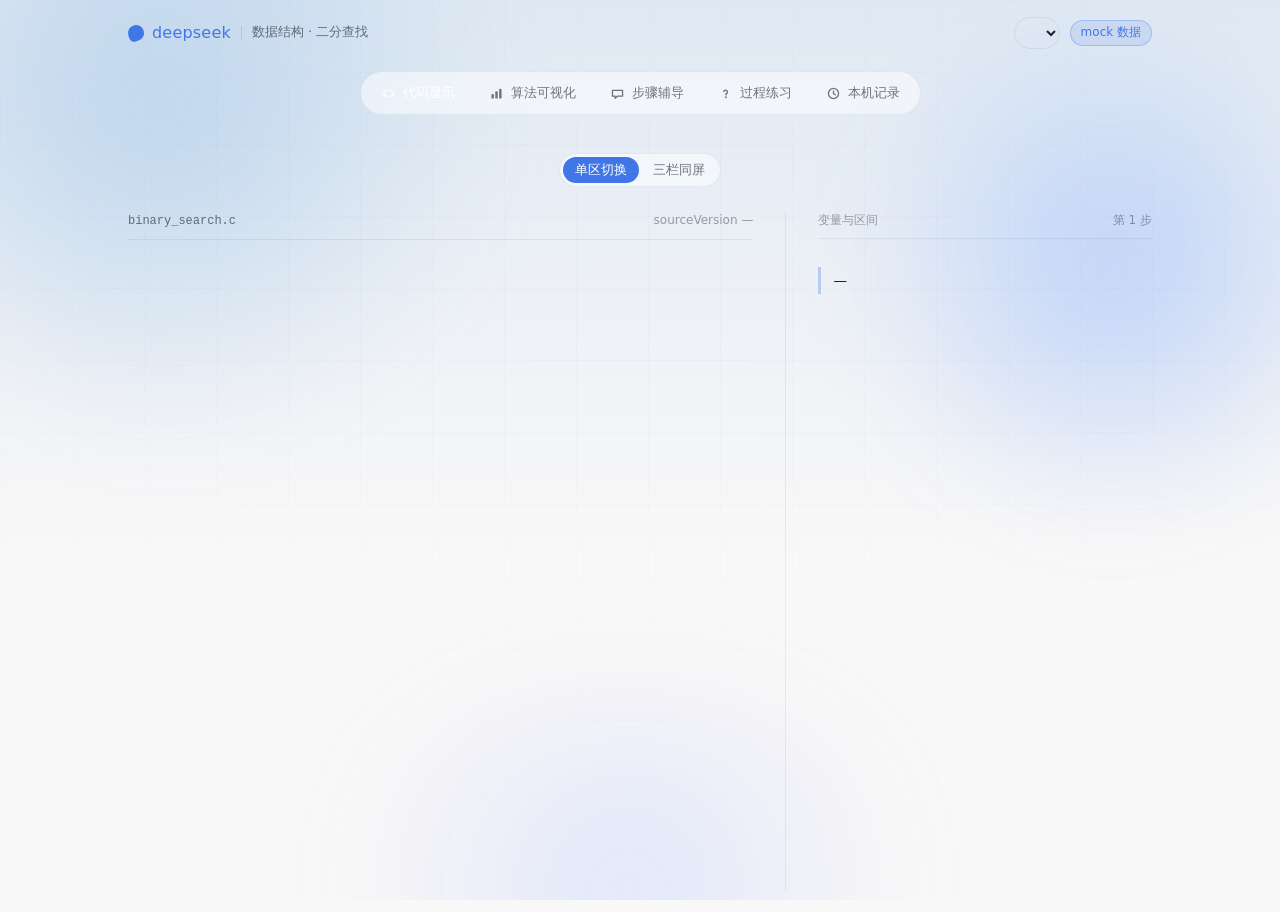
==== frontend/src/features/visualization/dev-morph.html @ cf25f486 "feat(m03): 恢复 03 的 UI 成果（五区工作台 / 可视化窗口），并接上真实辅导接口 PR #22「remove superseded demos」把 03 交付的 15 个 UI 文件" ====
<!doctype html>
<html lang="zh-CN">
<head>
<meta charset="utf-8">
<meta name="viewport" content="width=device-width, initial-scale=1">
<!-- 服务端没发 Cache-Control，浏览器会拿旧副本；这两行 + 带版本号的资源链接是给开发时刷新用的保险 -->
<meta http-equiv="Cache-Control" content="no-store">
<title>看懂每一步 · 五区工作台（03 UI：代码 / 可视化窗口 / 辅导 / 练习 / 记录）</title>

<!--
  五区工作台页面（03 的 UI 交付页）—— 代码显示 / 算法可视化窗口 / 步骤辅导 / 过程练习 / 本机记录。
  03 自己的部分（可视化窗口、时间轴与播放控制、步骤→高亮联动、全屏与窗口拖动）是产品级实现；
  其它成员负责的区在这里用替身顶住，只为让 03 的 UI 有真实数据可联动（见下面清单）。

  ======== [02 unsupports] 本页里凡是"应该 02 做"的部分都只是替身 ========
  · 页面壳（顶栏 / 分区胶囊 / 布局 / 传输条位置）→ 02 的 frontend/index.html + app.js
  · 数组·目标输入框、开始分析、加载/校验/服务失败提示 → 02 的 features/workbench/
  · 调创建运行接口拿 { runId, steps, sourceLines } → 02 的接口调用层
    （本页直接读 fixtures/mock-runs.json + mock-source-lines.json 顶着用）
  · C/C++ 代码面板与 lineId 高亮、left/right/mid 变量面板 → 02 主责
    （本页「代码显示」区是 03 为了让动画有东西可联动写的替身，界面与高亮逻辑都归 02）
  · 把 runId + stepIndex 广播给代码面板 / 05 / 07 → 02 的装配层（C06 待提案）
  · 挂载点与卸载：02 还没有给 03 留 #visualization-panel 之类的正式容器
  —— 其它替身：步骤辅导 = 05 的位置（接口已接，面板外观与状态仍归 05）、过程练习与本机记录 = 07 的位置。
  =====================================================================
-->

<!-- 旧开发页 dev.html（Blender 深色壳）保留不动，这是并列的新页面。 -->
<!-- 可视化内部的 .bsviz* 样式来自产品模块，必须一起引。资源带 ?v=，避免改了文件刷新还是旧的。 -->
<link rel="stylesheet" href="./visualization.css">
<link rel="stylesheet" href="./dev-viz-window.css?v=20261030a">
<link rel="stylesheet" href="./dev-morph.css?v=20261030a">
</head>
<body>

<!-- 背景氛围：纯 CSS 漂移渐变（真实流场画布在参考区 branch02，产品不引用它） -->
<div class="aurora" aria-hidden="true">
  <div class="aurora-blob b1"></div>
  <div class="aurora-blob b2"></div>
  <div class="aurora-blob b3"></div>
  <div class="aurora-grid"></div>
</div>

<div class="app">

  <!-- 顶栏 -->
  <header class="topbar">
    <div class="brand">
      <span class="mark" aria-hidden="true"></span>
      <span class="word">deepseek</span>
      <span class="sep" aria-hidden="true"></span>
      <span class="proj">数据结构 · 二分查找</span>

      <!-- 24 个极径点组成的形变标记：切区时它自己"流"到下一个形状 -->
      <svg class="morph" id="glyph" viewBox="0 0 120 120" aria-hidden="true">
        <defs>
          <radialGradient id="glyphFill" cx="0.36" cy="0.28" r="0.92">
            <stop offset="0%" stop-color="#8fb4ff"></stop>
            <stop offset="46%" stop-color="#4176e6"></stop>
            <stop offset="100%" stop-color="#2d51b8"></stop>
          </radialGradient>
        </defs>
        <path id="glyph-path" d=""></path>
      </svg>
    </div>
    <div class="topbar-right">
      <select class="ghost-select" id="run-select" aria-label="选择演示案例"></select>
      <span class="badge" id="mode-badge">mock 数据</span>
    </div>
  </header>

  <div id="boot-error" role="alert" hidden></div>

  <!-- 功能区切换：滑动高亮胶囊由弹簧驱动 -->
  <nav class="dock" id="dock" role="tablist" aria-label="功能区切换">
    <span class="dock-pill" id="dock-pill" aria-hidden="true"></span>
    <button class="tab is-active" type="button" role="tab" data-view="code" aria-selected="true">
      <svg viewBox="0 0 16 16" aria-hidden="true"><path d="M6 4.5 2.5 8 6 11.5M10 4.5 13.5 8 10 11.5" fill="none" stroke="currentColor" stroke-width="1.5" stroke-linecap="round" stroke-linejoin="round"/></svg>
      <span>代码显示</span>
    </button>
    <button class="tab" type="button" role="tab" data-view="viz" aria-selected="false">
      <svg viewBox="0 0 16 16" aria-hidden="true"><rect x="2.6" y="8.4" width="2.6" height="5" rx="1" fill="currentColor"/><rect x="6.7" y="5.6" width="2.6" height="7.8" rx="1" fill="currentColor"/><rect x="10.8" y="2.9" width="2.6" height="10.5" rx="1" fill="currentColor"/></svg>
      <span>算法可视化</span>
    </button>
    <button class="tab" type="button" role="tab" data-view="guide" aria-selected="false">
      <svg viewBox="0 0 16 16" aria-hidden="true"><path d="M2.6 4.6h10.8v6.2H8l-2.6 2.2v-2.2H2.6z" fill="none" stroke="currentColor" stroke-width="1.4" stroke-linejoin="round"/></svg>
      <span>步骤辅导</span>
    </button>
    <button class="tab" type="button" role="tab" data-view="quiz" aria-selected="false">
      <svg viewBox="0 0 16 16" aria-hidden="true"><path d="M6.2 6a2 2 0 1 1 2.4 2.4v1.1" fill="none" stroke="currentColor" stroke-width="1.5" stroke-linecap="round"/><circle cx="8.4" cy="12" r="1" fill="currentColor"/></svg>
      <span>过程练习</span>
    </button>
    <button class="tab" type="button" role="tab" data-view="log" aria-selected="false">
      <svg viewBox="0 0 16 16" aria-hidden="true"><circle cx="8" cy="8" r="5.4" fill="none" stroke="currentColor" stroke-width="1.4"/><path d="M8 5.2V8l2 1.4" fill="none" stroke="currentColor" stroke-width="1.4" stroke-linecap="round"/></svg>
      <span>本机记录</span>
    </button>
  </nav>

  <p class="view-desc" id="view-desc"></p>

  <!-- 布局控件：单区切换 ↔ 三栏同屏（代码显示 + 算法可视化 + 步骤辅导 摆在同一屏）
       [02 unsupports] 正式页面里"放几个区、怎么摆"由 02 的页面壳决定；这里只是 03 的演示控件。 -->
  <div class="layout-toggle" id="layout-toggle" role="group" aria-label="布局">
    <button type="button" data-layout="split" class="is-on" aria-pressed="true">单区切换</button>
    <button type="button" data-layout="triptych" aria-pressed="false">三栏同屏</button>
  </div>

  <section class="stage" id="stage" aria-live="polite">
    <div class="panels" id="panels">

      <!-- ① 代码显示（[02 unsupports] 正式页面里这一区归 02 的 features/workbench/：输入、代码高亮、变量面板；
           这里只是为了自测动画联动做的替身，03 不代 02 实现） -->
      <div class="panel panel-code is-active" id="panel-code" data-view="code" role="tabpanel" aria-label="代码显示">
        <div class="code-grid">
          <div class="code-col">
            <div class="col-head">
              <code id="code-file">binary_search.c</code>
              <span id="code-version">sourceVersion —</span>
            </div>
            <ol class="code-list" id="code-list"></ol>
          </div>
          <aside class="vars-col">
            <div class="col-head"><span>变量与区间</span><span id="vars-step">第 1 步</span></div>
            <dl class="vars" id="vars"></dl>
            <p class="event-line" id="code-event">—</p>
            <p class="vars-legend"></p>
          </aside>
        </div>
      </div>

      <!-- ② 算法可视化：直接复用旧 dev.html 那个可视化窗口（视口平移缩放 + 时间轴 + 本步解释），由 dev-viz-window.js 装配 -->
      <div class="panel panel-viz" id="panel-viz" data-view="viz" role="tabpanel" aria-label="算法可视化">
        <div id="vizwin-host"></div>
      </div>

      <!-- ③ 步骤辅导（[05 unsupports] 这一区正式归成员 05 的 features/agent/：提问 + 分级提示 + 出处引用；
           本页只能展示"由步骤推导的本地提示"，不伪造模型回答） -->
      <div class="panel panel-guide" id="panel-guide" data-view="guide" role="tabpanel" aria-label="步骤辅导">
        <div class="guide-grid">
          <aside class="guide-side">
            <div class="col-head">
              <span>当前步骤</span>
              <span id="guide-step">第 1 步</span>
            </div>
            <dl class="vars vars-compact" id="guide-context"></dl>
            <div class="guide-hints">
              <div class="col-head col-head-plain"><span>本步规则提示</span><span class="muted">由步骤推导</span></div>
              <ul id="guide-hints"></ul>
            </div>
          </aside>

          <div class="guide-chat">
            <div class="col-head">
              <span>提问</span>
              <span class="badge badge-soft" id="guide-badge">辅导：检测中…</span>
            </div>
            <div class="guide-messages" id="guide-messages" aria-live="polite"></div>
            <div class="guide-suggests" id="guide-suggests"></div>
            <div class="guide-composer">
              <textarea id="guide-input" rows="2" placeholder="就当前这一步问点什么，例如：为什么下一步要更新 left？"></textarea>
              <button class="btn" type="button" id="guide-send">提问</button>
            </div>
            <p class="guide-note">
              [before it happens] 提问直接发 POST /api/agent/explain（05 在 main 上已实现）。
              后端配了 DEEPSEEK_API_KEY 就是真实模型回答（带步骤引用与知识卡出处），
              未配置 / 限流 / 超时会原样显示后端错误码，再补一段按步骤推导的本地提示——不伪造回答。
            </p>
          </div>
        </div>
      </div>

      <!-- ④ 过程练习（[07 unsupports] 正式归成员 07 的 features/exercises/：题库、作答、程序判分、三级提示；
           这里的三道题是按步骤数据现算的替身，判分逻辑不该由 03 承担） -->
      <div class="panel panel-quiz" id="panel-quiz" data-view="quiz" role="tabpanel" aria-label="过程练习">
        <div class="quiz-head">
          <span id="quiz-progress">第 1 / 3 题</span>
          <span id="quiz-score">正确 0 / 已答 0</span>
        </div>
        <h2 class="quiz-q" id="quiz-q">正在生成题目…</h2>
        <div class="quiz-opts" id="quiz-opts"></div>
        <p class="quiz-fb" id="quiz-fb"></p>
        <div class="quiz-actions">
          <button class="btn ghost" type="button" id="quiz-hint">看提示</button>
          <button class="btn" type="button" id="quiz-next">下一题</button>
          <button class="btn ghost" type="button" id="quiz-restart">重做</button>
        </div>
      </div>

      <!-- ⑤ 本机记录（[07 unsupports] 正式归成员 07 的 features/records/：版本化存储键、错题/提示记录、清除；
           这里的 localStorage 只是替身，键名与字段 07 定了要跟着改） -->
      <div class="panel panel-log" id="panel-log" data-view="log" role="tabpanel" aria-label="本机记录">
        <div class="log-head">
          <span>本机记录 · 只存在这台机器的 localStorage 里</span>
          <button class="btn ghost small" type="button" id="log-clear">清空</button>
        </div>
        <div class="log-summary" id="log-summary"></div>
        <div class="log-body" id="log-body"></div>
      </div>

    </div>
  </section>

  <!-- 传输条：只在「代码显示」这一区出现；定宽内容居中，背景整屏铺满并与页面同色
       [02 unsupports] 这条 bar 的**位置与外观**属 02 的页面壳；03 只提供 playback 的方法与状态，
       按钮怎么摆、放哪里由 02 的装配层决定。 -->
  <footer class="transport" id="transport">
    <div class="transport-inner">
      <button class="btn ghost" type="button" id="prev" disabled>上一步</button>
      <button class="btn" type="button" id="play">播放</button>
      <button class="btn ghost" type="button" id="next">下一步</button>
      <button class="btn ghost" type="button" id="reset">重置</button>
      <label class="speed">速度
        <select id="speed">
          <option value="2000">2 秒/步</option>
          <option value="1000" selected>1 秒/步</option>
          <option value="500">0.5 秒/步</option>
        </select>
      </label>
      <span class="step-count" id="step-count">第 1 步 / 共 5 步</span>
      <span class="step-desc" id="step-desc"></span>
    </div>
  </footer>

</div>

<div class="toast" id="toast" role="status" hidden></div>

<script type="module" src="./dev-morph.js?v=20261030a"></script>
</body>
</html>
---- frontend/src/features/visualization/dev-viz-window.css ----
/* ============================================================================
   dev-viz-window.css — 可视化窗口（从旧 dev.html 的 Blender 深色窗口复刻）
   全部规则都锁在 .vizwin 下面：页面别的部分是浅色 DeepSeek 风，互不干扰。
   对应旧文件 dev-theme.css 里的 .theme-blender 变量 + .win/.viewport/.tl-* 那几段。
   ========================================================================== */

.vizwin {
  /* Blender 主题变量（沿用旧值） */
  --bl-bg: #1d1d1d;
  --bl-panel: #282828;
  --bl-panel-alt: #303030;
  --bl-head: #2b2b2b;
  --bl-line: #101010;
  --bl-line-soft: #3d3d3d;
  --bl-text: #e5e5e5;
  --bl-text-dim: #a0a0a0;
  --bl-text-mute: #7a7a7a;
  --bl-widget: #545454;
  --bl-widget-hover: #656565;
  --bl-accent: #4772b3;
  --bl-accent-hi: #5d8fd6;
  --bl-green: #7bd15c;

  position: absolute;
  left: 8%;
  top: 8%;
  width: 84%;
  height: 84%;
  display: grid;
  grid-template-rows: auto minmax(0, 1fr);
  min-width: 420px;
  min-height: 240px;
  background: var(--bl-panel);
  border: 1px solid var(--bl-line);
  border-radius: 8px;
  overflow: hidden;
  resize: both;
  color: var(--bl-text);
  font: 12px/1.45 "Segoe UI", system-ui, sans-serif;
  box-shadow: 0 30px 60px -30px rgba(0, 0, 0, 0.8);
}

/* ---------- 窗口标题栏（可拖动） ---------- */
.vizwin .win-bar {
  display: flex;
  align-items: center;
  gap: 8px;
  padding: 5px 9px;
  background: var(--bl-head);
  border-bottom: 1px solid var(--bl-line);
  cursor: grab;
  user-select: none;
  touch-action: none;
}

.vizwin.is-dragging .win-bar { cursor: grabbing; }

.vizwin .win-dot { width: 8px; height: 8px; border-radius: 50%; background: var(--bl-accent-hi); flex: 0 0 auto; }
.vizwin .win-title { font: 600 11px/16px inherit; color: var(--bl-text); flex: 0 0 auto; }
.vizwin .win-sub { font-size: 10px; color: var(--bl-text-mute); min-width: 0; overflow: hidden; text-overflow: ellipsis; white-space: nowrap; }
.vizwin .win-actions { margin-left: auto; display: flex; gap: 6px; flex: 0 0 auto; }

.vizwin .win-action,
.vizwin .bl-btn {
  height: 22px;
  padding: 0 10px;
  background: var(--bl-widget);
  color: var(--bl-text);
  border: 1px solid var(--bl-line);
  border-radius: 4px;
  font: 11px/20px inherit;
  cursor: pointer;
}

.vizwin .win-action { height: 18px; line-height: 16px; padding: 0 8px; font-size: 10px; }
.vizwin .win-action:hover,
.vizwin .bl-btn:hover { background: var(--bl-widget-hover); }
.vizwin .win-action:active,
.vizwin .bl-btn:active { background: var(--bl-accent); }

/* ---------- 窗口体：上视口 / 下时间轴 ---------- */
.vizwin .win-body-viz {
  display: grid;
  grid-template-rows: minmax(0, 1fr) auto;
  min-height: 0;
}

/* ---------- 视口 ---------- */
.vizwin .viewport { position: relative; min-height: 0; overflow: hidden; background: #303030; }

.vizwin .viewport-head {
  position: absolute;
  top: 8px;
  left: 8px;
  z-index: 4;
  display: flex;
  align-items: center;
  gap: 10px;
  padding: 3px 8px;
  background: rgba(43, 43, 43, 0.86);
  border: 1px solid var(--bl-line);
  border-radius: 4px;
  font-size: 11px;
}

.vizwin .viewport-head .vh-title { color: var(--bl-text); }
.vizwin .viewport-head .vh-sub { color: var(--bl-text-mute); }
.vizwin .viewport-head .vh-actions { display: flex; gap: 6px; }

.vizwin .viewport-body {
  position: absolute;
  inset: 0;
  overflow: hidden;
  cursor: grab;
  display: grid;
  place-items: center;
  background-color: #303030;
  background-image: radial-gradient(ellipse at 50% 45%, #383838 0%, #2c2c2c 75%);
}

.vizwin .viewport-body.is-panning { cursor: grabbing; }

.vizwin .viewport-grid {
  position: absolute;
  inset: 0;
  z-index: 0;
  pointer-events: none;
  transition: opacity 180ms linear;
}

.vizwin .viewport-grid[data-grid="fine"] {
  background-image:
    linear-gradient(to right, rgba(255, 255, 255, 0.05) 1px, transparent 1px),
    linear-gradient(to bottom, rgba(255, 255, 255, 0.05) 1px, transparent 1px);
  background-size: 16px 16px;
}

.vizwin .viewport-grid[data-grid="coarse"] {
  background-image:
    linear-gradient(to right, rgba(255, 255, 255, 0.09) 1px, transparent 1px),
    linear-gradient(to bottom, rgba(255, 255, 255, 0.09) 1px, transparent 1px);
  background-size: 80px 80px;
}

.vizwin .viewport-scene {
  position: relative;
  z-index: 1;
  transform-origin: 50% 50%;
  will-change: transform;
  padding: 24px 18px;
}

.vizwin .viewport-hint {
  position: absolute;
  left: 8px;
  bottom: 6px;
  z-index: 4;
  font-size: 10px;
  color: rgba(255, 255, 255, 0.42);
  pointer-events: none;
}

.vizwin .viewport-warn {
  position: absolute;
  right: 8px;
  bottom: 6px;
  z-index: 5;
  max-width: 62%;
  padding: 6px 9px;
  border-radius: 4px;
  font: 11px/17px inherit;
  background: #7a4a00;
  border: 1px solid #a96a00;
  color: #ffe6bf;
}

.vizwin .viewport-warn[hidden] { display: none; }

/* 本步解释浮层：钉在视口右上角（在被变换的图层外面，所以不跟平移缩放） */
.vizwin [data-explain-host] {
  position: absolute;
  top: 8px;
  right: 8px;
  z-index: 5;
  width: min(420px, 52%);
}

.vizwin [data-explain-host]:empty { display: none; }
.vizwin [data-explain-host] .bsviz-explain { margin: 0; box-shadow: 0 8px 26px rgba(0, 0, 0, 0.5); }

/* 深色主题下覆盖可视化模块的调色板（--viz-*） */
.vizwin,
.vizwin .bsviz {
  --viz-text: #e0e0e0;

  --viz-legend-bg: #3a3a3a;
  --viz-legend-border: #1d1d1d;
  --viz-legend-text: #c0c0c0;
  --viz-legend-range-bg: #2c3d56;
  --viz-legend-range-border: #5d8fd6;

  --viz-cell-bg: #3a3a3a;
  --viz-cell-border: #1d1d1d;
  --viz-index-text: #9a9a9a;
  --viz-range-bg: #33465e;
  --viz-range-edge: #5d8fd6;
  --viz-range-flash: #4a6b96;
  --viz-mid-edge: #7bd15c;
  --viz-mid-ring: #3f6b33;
  --viz-found-bg: #2f5a3f;
  --viz-found-edge: #7bd15c;

  --viz-ptr-l-fg: #ffffff;
  --viz-ptr-l-bg: #4772b3;
  --viz-ptr-r-fg: #ffd2d2;
  --viz-ptr-r-bg: #7a3a3a;
  --viz-ptr-m-fg: #bdf0d4;
  --viz-ptr-m-bg: #2f6b4a;
  /* 本步解释面板（挂在 .bsviz 之外，靠 .vizwin 继承） */
  --viz-explain-bg: #2b2b2b;
  --viz-explain-border: #101010;
  --viz-explain-head-bg: #333333;
  --viz-explain-head-text: #e0e0e0;
  --viz-caption-bg: #333333;
  --viz-caption-edge: #5d8fd6;
  --viz-caption-found-bg: #2f5a3f;
  --viz-caption-found-edge: #7bd15c;
  --viz-caption-found-text: #d8f5e4;
  --viz-caption-muted-bg: #3a3a3a;
  --viz-caption-muted-edge: #7a3a3a;
  --viz-caption-muted-text: #e8c9c9;
  --viz-status-bg: #333333;
  --viz-status-text: #cfcfcf;
}

/* ---------- 时间轴 ---------- */
.vizwin .timeline {
  display: grid;
  grid-template-rows: auto auto;
  flex: 0 0 auto;
  background: var(--bl-panel);
  border-top: 1px solid var(--bl-line);
}

.vizwin .tl-head {
  display: flex;
  align-items: center;
  gap: 12px;
  padding: 5px 8px;
  background: var(--bl-head);
  border-bottom: 1px solid var(--bl-line);
}

.vizwin .tl-transport { display: flex; gap: 2px; margin: 0 auto; align-items: center; }
.vizwin .tl-left { display: flex; gap: 10px; align-items: center; min-width: 0; }
.vizwin .tl-left select { max-width: 215px; }

.vizwin .bl-field { display: inline-flex; align-items: center; gap: 5px; font-size: 11px; color: var(--bl-text-dim); white-space: nowrap; }

.vizwin .bl-field select {
  height: 20px;
  max-width: 260px;
  padding: 0 4px;
  background: var(--bl-widget);
  color: var(--bl-text);
  border: 1px solid var(--bl-line);
  border-radius: 4px;
  font: 11px/18px inherit;
}

.vizwin .bl-field select:focus-visible { outline: 1px solid var(--bl-accent-hi); }

.vizwin .tl-btn {
  width: 26px;
  height: 20px;
  display: inline-flex;
  align-items: center;
  justify-content: center;
  padding: 0;
  background: var(--bl-widget);
  color: var(--bl-text);
  border: 1px solid var(--bl-line);
  border-radius: 4px;
  cursor: pointer;
}

.vizwin .tl-btn svg { width: 12px; height: 12px; fill: currentColor; }
.vizwin .tl-btn:hover { background: var(--bl-widget-hover); }
.vizwin .tl-btn:active { background: var(--bl-accent); }
.vizwin .tl-btn:disabled { opacity: 0.35; cursor: not-allowed; }

/* 播放/暂停在同一位置互斥显示，和 Blender 一致 */
.vizwin .tl-transport .btn-pause { display: none; }
.vizwin .tl-transport.is-playing .btn-play { display: none; }
.vizwin .tl-transport.is-playing .btn-pause { display: inline-flex; }

.vizwin .tl-right { display: flex; gap: 10px; }

.vizwin .bl-num { display: inline-flex; align-items: center; gap: 4px; font-size: 10px; color: var(--bl-text-dim); }

.vizwin .bl-num b {
  display: inline-block;
  min-width: 30px;
  height: 18px;
  line-height: 18px;
  text-align: center;
  background: var(--bl-widget);
  border: 1px solid var(--bl-line);
  border-radius: 3px;
  color: var(--bl-text);
  font-weight: 600;
}

.vizwin .tl-ruler {
  position: relative;
  height: 36px;
  background: var(--bl-bg);
  cursor: pointer;
  overflow: hidden;
}

.vizwin .tl-ruler:focus-visible { outline: 1px solid var(--bl-accent-hi); outline-offset: -1px; }

.vizwin .tl-ticks { display: flex; height: 100%; }

.vizwin .tl-tick {
  flex: 1 1 0;
  min-width: 0;
  position: relative;
  border-left: 1px solid var(--bl-line-soft);
  padding-top: 16px;
  text-align: center;
  font-size: 10px;
  color: var(--bl-text-mute);
  user-select: none;
}

.vizwin .tl-tick::before {
  content: '';
  position: absolute;
  left: 0;
  top: 12px;
  height: 5px;
  width: 1px;
  background: var(--bl-line-soft);
}

.vizwin .tl-tick.is-done { color: #8fb4e8; }
.vizwin .tl-tick.is-current { color: #fff; background: rgba(71, 114, 179, 0.16); }
.vizwin .tl-tick.is-end .tl-dot { background: var(--bl-green); }

.vizwin .tl-dot {
  position: absolute;
  left: 50%;
  top: 5px;
  width: 5px;
  height: 5px;
  margin-left: -2.5px;
  border-radius: 50%;
  background: #5a5a5a;
}

.vizwin .tl-tick.is-current .tl-dot { background: var(--bl-accent-hi); }

.vizwin .tl-playhead {
  position: absolute;
  top: 0;
  bottom: 0;
  width: 2px;
  margin-left: -1px;
  background: var(--bl-accent-hi);
  pointer-events: none;
}

.vizwin .tl-playhead-label {
  position: absolute;
  top: 0;
  transform: translateX(-50%);
  min-width: 20px;
  padding: 0 4px;
  height: 15px;
  line-height: 15px;
  text-align: center;
  background: var(--bl-accent-hi);
  color: #fff;
  font-size: 10px;
  font-weight: 600;
  border-radius: 0 0 3px 3px;
  pointer-events: none;
}

@media (max-width: 900px) {
  .vizwin { left: 4%; top: 4%; width: 92%; height: 92%; min-width: 0; }
  .vizwin .tl-left { display: none; }
}

/* ============================================================================
   全屏模式（标题栏「全屏」按钮 / Esc 退出）
   · 窗口铺满整个屏幕：无圆角、无描边、无投影、不可再拖动缩放
   · **外壳改用页面同色的半透明**（标题栏 / 时间轴 / 控件），所以它看起来是网页的一部分，
     而不是一块浮在黑底上的面板；只有中间的画布保持深色网格（那是可视化本体）
   做法就是把 Blender 的那套 --bl-* 变量整体换成浅色，子组件自动跟着变。
   ========================================================================== */
.vizwin[data-full="true"] {
  position: fixed;
  left: 0;
  top: 0;
  width: 100%;
  height: 100%;
  inset: 0;
  z-index: 60;
  border: 0;
  border-radius: 0;
  box-shadow: none;
  resize: none;

  --bl-bg: #f4f6fa;
  --bl-panel: rgba(249, 248, 248, 0.94);
  --bl-panel-alt: rgba(249, 248, 248, 0.94);
  --bl-head: rgba(249, 248, 248, 0.86);
  --bl-line: rgba(9, 45, 78, 0.12);
  --bl-line-soft: rgba(9, 45, 78, 0.08);
  --bl-text: #1e232c;
  --bl-text-dim: rgba(30, 35, 44, 0.64);
  --bl-text-mute: rgba(30, 35, 44, 0.45);
  --bl-widget: rgba(255, 255, 255, 0.8);
  --bl-widget-hover: #ffffff;
  --bl-accent: #4176e6;
  --bl-accent-hi: #4176e6;

  background: rgba(249, 248, 248, 0.92);
  backdrop-filter: blur(14px);
  -webkit-backdrop-filter: blur(14px);
  color: var(--bl-text);
}

/* 祖先带 transform 时 position:fixed 会退化成相对定位 —— 全屏期间把页面的变换层摘掉 */
body.is-viz-full .panels,
body.is-viz-full .panel {
  transform: none !important;
}

/* 画布本体保持深色：那是可视化内容，不是在"融入页面"范围内的外壳 */
.vizwin[data-full="true"] .viewport { background: #303030; }

.vizwin[data-full="true"] .win-bar {
  background: rgba(249, 248, 248, 0.86);
  border-bottom: 1px solid rgba(9, 45, 78, 0.1);
  cursor: default;
}

.vizwin[data-full="true"] .win-title { color: var(--bl-text); }
.vizwin[data-full="true"] .win-dot { background: #4176e6; }

.vizwin[data-full="true"] .timeline {
  background: rgba(249, 248, 248, 0.9);
  border-top: 1px solid rgba(9, 45, 78, 0.1);
  backdrop-filter: blur(12px);
  -webkit-backdrop-filter: blur(12px);
}

.vizwin[data-full="true"] .tl-head {
  background: transparent;
  border-bottom: 1px solid rgba(9, 45, 78, 0.08);
}

/* 浅色外壳里，白色字会看不见：当前刻度的文字与刻度底色单独调整 */
.vizwin[data-full="true"] .tl-tick.is-current { color: var(--bl-text); background: rgba(65, 118, 230, 0.12); }
.vizwin[data-full="true"] .tl-tick.is-done { color: #3b6fb8; }
.vizwin[data-full="true"] .tl-dot { background: #b9c3d4; }
.vizwin[data-full="true"] .tl-tick.is-current .tl-dot { background: #4176e6; }
.vizwin[data-full="true"] .tl-ruler { background: rgba(255, 255, 255, 0.55); }
.vizwin[data-full="true"] .tl-playhead,
.vizwin[data-full="true"] .tl-playhead-label { background: #4176e6; }
---- frontend/src/features/visualization/dev-morph.css ----
/* ============================================================================
   dev-morph.css — 开发页 v2（五区联动）的样式
   视觉基线取自 branch03 对真实站点页面的实测：暖白底 #f9f8f8、唯一强调色 #4176e6、
   两档圆角（容器 24 / 控件 18 / 行动 100）、极淡描边、几乎不用投影。

   v2 的改法（按用户意见）：
     · 删掉居中大标题区（形变标记缩到顶栏里，26px）；
     · **核心内容不再套"窗口"**：内容区没有卡片底、没有边框、没有投影，
       分隔只用 1px 淡描边 —— 看起来是长在页面上的，而不是浮在页面上的一个框。
   ========================================================================== */

:root {
  /* 颜色 */
  --bg-page: #f9f8f8;
  --text: #1e232c;
  --text-2: rgba(30, 35, 44, 0.62);
  --text-3: rgba(30, 35, 44, 0.42);
  --brand: #4176e6;
  --brand-12: rgba(65, 118, 230, 0.12);
  --brand-30: rgba(65, 118, 230, 0.3);
  --ok: #1f9d55;
  --ok-12: rgba(31, 157, 85, 0.12);
  --bad: #d94c4c;
  --bad-12: rgba(217, 76, 76, 0.12);
  --hairline: rgba(9, 45, 78, 0.12);
  --hairline-soft: rgba(9, 45, 78, 0.07);

  /* 圆角 / 间距 */
  --r-card: 24px;
  --r-ctrl: 14px;
  --r-pill: 100px;

  /* 字体 */
  --font: "DM Sans", system-ui, -apple-system, BlinkMacSystemFont, "Segoe UI", Roboto,
    "Helvetica Neue", Arial, "Noto Sans SC", "PingFang SC", "Microsoft YaHei", sans-serif;
  --mono: "Fragment Mono", ui-monospace, SFMono-Regular, Menlo, Consolas, "Courier New", monospace;

  --ease-out: cubic-bezier(0.16, 1, 0.3, 1);
}

* { box-sizing: border-box; }

html, body { height: 100%; }

body {
  margin: 0;
  background: var(--bg-page);
  color: var(--text);
  font-family: var(--font);
  font-size: 15px;
  line-height: 1.6;
  -webkit-font-smoothing: antialiased;
  overflow-x: hidden;
}

/* ---------------------------------------------------------------- 背景氛围
   纯 CSS：三团缓慢漂移的径向渐变 + 一层极淡网格。
   真实的流场画布在参考区 branch02（不参与构建、产品不引用），这里只做等效观感。 */
.aurora {
  position: fixed;
  inset: 0;
  z-index: 0;
  overflow: hidden;
  pointer-events: none;
  background:
    linear-gradient(180deg, rgba(156, 193, 231, 0.28) 0%, rgba(249, 248, 248, 0) 62%),
    var(--bg-page);
}

.aurora-blob {
  position: absolute;
  border-radius: 50%;
  filter: blur(46px);
  opacity: 0.62;
  will-change: transform;
}

.aurora-blob.b1 {
  width: 46vw; height: 46vw;
  left: -6vw; top: -10vw;
  background: radial-gradient(circle at 40% 40%, rgba(156, 193, 231, 0.85), rgba(156, 193, 231, 0) 68%);
  animation: drift-1 46s ease-in-out infinite alternate;
}

.aurora-blob.b2 {
  width: 38vw; height: 38vw;
  right: -4vw; top: 4vw;
  background: radial-gradient(circle at 55% 45%, rgba(103, 153, 254, 0.55), rgba(103, 153, 254, 0) 70%);
  animation: drift-2 61s ease-in-out infinite alternate;
}

.aurora-blob.b3 {
  width: 54vw; height: 30vw;
  left: 22vw; bottom: -14vw;
  background: radial-gradient(circle at 50% 50%, rgba(183, 200, 254, 0.6), rgba(183, 200, 254, 0) 72%);
  animation: drift-3 74s ease-in-out infinite alternate;
}

@keyframes drift-1 {
  from { transform: translate3d(0, 0, 0) scale(1); }
  to   { transform: translate3d(9vw, 6vw, 0) scale(1.16); }
}
@keyframes drift-2 {
  from { transform: translate3d(0, 0, 0) scale(1.05); }
  to   { transform: translate3d(-8vw, 9vw, 0) scale(0.92); }
}
@keyframes drift-3 {
  from { transform: translate3d(0, 0, 0) scale(0.96); }
  to   { transform: translate3d(6vw, -7vw, 0) scale(1.12); }
}

.aurora-grid {
  position: absolute;
  inset: 0;
  opacity: 0.5;
  background-image:
    repeating-linear-gradient(to right, rgba(9, 45, 78, 0.045) 0 1px, transparent 1px 72px),
    repeating-linear-gradient(to bottom, rgba(9, 45, 78, 0.045) 0 1px, transparent 1px 72px);
  -webkit-mask-image: radial-gradient(115% 80% at 50% 34%, #000 0%, rgba(0, 0, 0, 0.25) 58%, transparent 84%);
  mask-image: radial-gradient(115% 80% at 50% 34%, #000 0%, rgba(0, 0, 0, 0.25) 58%, transparent 84%);
}

@media (prefers-reduced-motion: reduce) {
  .aurora-blob { animation: none; }
}

/* ---------------------------------------------------------------- 骨架 */
.app {
  position: relative;
  z-index: 1;
  max-width: 1080px;
  margin: 0 auto;
  padding: 0 28px 0;
  display: flex;
  flex-direction: column;
  min-height: 100vh;
  min-height: 100dvh;
}

/* 底部传输条是 fixed 的：只在代码显示区给它留出高度，别压住内容 */
body[data-view="code"] .app { padding-bottom: 86px; }

/* 顶栏：65px，与站点一致 */
.topbar {
  flex: 0 0 auto;
  height: 65px;
  display: flex;
  align-items: center;
  justify-content: space-between;
  gap: 16px;
}

.brand { display: flex; align-items: center; gap: 8px; color: var(--brand); min-width: 0; }

.brand .mark {
  width: 16px; height: 16px;
  border-radius: 50% 50% 50% 5px;
  background: currentColor;
  transform: rotate(-18deg);
  flex: 0 0 auto;
}

.brand .word { font-size: 16px; font-weight: 500; letter-spacing: 0.2px; }

.brand .sep { width: 1px; height: 13px; background: var(--hairline); margin: 0 2px; }

.brand .proj { font-size: 13px; color: var(--text-2); white-space: nowrap; }

/* 形变标记：26px，贴在品牌位后面；切区时 24 个极径点各自流到新形状 */
.morph {
  width: 26px;
  height: 26px;
  margin-left: 4px;
  flex: 0 0 auto;
  overflow: visible;
}

#glyph-path {
  fill: url(#glyphFill);
  stroke: rgba(255, 255, 255, 0.9);
  stroke-width: 1.4;
}

.topbar-right { display: flex; align-items: center; gap: 10px; flex: 0 0 auto; }

.ghost-select {
  height: 32px;
  padding: 0 12px;
  border: 1px solid var(--hairline-soft);
  border-radius: var(--r-pill);
  background: transparent;
  font-family: inherit;
  font-size: 13px;
  color: var(--text);
  cursor: pointer;
  max-width: 260px;
}

.ghost-select:hover { border-color: var(--hairline); }
.ghost-select:focus-visible { outline: 2px solid var(--brand-30); outline-offset: 2px; }

.badge {
  height: 26px;
  padding: 0 10px;
  display: inline-flex;
  align-items: center;
  border-radius: var(--r-pill);
  background: var(--brand-12);
  border: 1px solid var(--brand-30);
  color: var(--brand);
  font-size: 12px;
  font-weight: 500;
  white-space: nowrap;
}

.badge-soft {
  background: transparent;
  border-color: var(--hairline);
  color: var(--text-3);
  font-weight: 400;
}

.muted { color: var(--text-3); font-size: 12px; }

/* ---------------------------------------------------------------- 功能区切换（dock） */
.dock {
  position: relative;
  flex: 0 0 auto;
  align-self: center;
  margin-top: 6px;
  display: flex;
  align-items: center;
  gap: 2px;
  padding: 4px;
  border-radius: var(--r-pill);
  background: rgba(255, 255, 255, 0.5);
  border: 1px solid var(--hairline-soft);
  backdrop-filter: blur(10px);
  -webkit-backdrop-filter: blur(10px);
}

/* 弹簧驱动的滑动高亮（位置/宽度由 JS 每帧写入） */
.dock-pill {
  position: absolute;
  top: 4px;
  bottom: 4px;
  left: 0;
  width: 0;
  border-radius: var(--r-pill);
  background: var(--brand);
  box-shadow: 0 8px 18px -12px rgba(65, 118, 230, 0.9);
  transform: translateX(0);
  pointer-events: none;
}

.tab {
  position: relative;
  z-index: 1;
  display: inline-flex;
  align-items: center;
  gap: 7px;
  height: 34px;
  padding: 0 16px;
  border: 0;
  border-radius: var(--r-pill);
  background: transparent;
  font-family: inherit;
  font-size: 13px;
  font-weight: 500;
  color: var(--text-2);
  cursor: pointer;
  white-space: nowrap;
  transition: color 0.28s var(--ease-out);
}

.tab:hover { color: var(--text); }
.tab.is-active { color: #fff; }
.tab svg { width: 15px; height: 15px; flex: 0 0 auto; }
.tab:focus-visible { outline: 2px solid var(--brand-30); outline-offset: 3px; }

@media (prefers-reduced-motion: reduce) {
  .tab { transition: none; }
}

/* 当前区的一句话说明（代替被删掉的居中大标题） */
.view-desc {
  margin: 10px 0 0;
  text-align: center;
  font-size: 12.5px;
  line-height: 1.6;
  color: var(--text-3);
  min-height: 20px;
}

/* 布局控件：单区切换 / 三栏同屏 */
.layout-toggle {
  align-self: center;
  margin: 8px auto 0;
  display: flex;
  gap: 2px;
  padding: 3px;
  border-radius: var(--r-pill);
  border: 1px solid var(--hairline-soft);
  background: rgba(255, 255, 255, 0.5);
  backdrop-filter: blur(10px);
  -webkit-backdrop-filter: blur(10px);
}

.layout-toggle button {
  height: 26px;
  padding: 0 12px;
  border: 0;
  border-radius: var(--r-pill);
  background: transparent;
  font-family: inherit;
  font-size: 12.5px;
  color: var(--text-2);
  cursor: pointer;
  transition: background 0.25s var(--ease-out), color 0.25s var(--ease-out);
}

.layout-toggle button:hover { color: var(--text); }
.layout-toggle button.is-on { background: var(--brand); color: #fff; }
.layout-toggle button:focus-visible { outline: 2px solid var(--brand-30); outline-offset: 2px; }

/* ================ 三栏同屏：代码显示 | 算法可视化 | 步骤辅导 摆在同一屏 ================
   三个区同时可见、并排；练习与记录仍走单区切换。窗口在这一模式下改成一列铺满，
   并且不再可拖动/缩放（拖拽只在单区模式里生效）。过渡 = 错峰淡入 + 平台位移弹簧。 */
body[data-layout="triptych"] .panels {
  display: grid;
  grid-template-columns: minmax(0, 1.1fr) minmax(0, 1.5fr) minmax(0, 1fr);
  gap: 14px;
  align-items: stretch;
}

body[data-layout="triptych"] .panel {
  position: static;
  inset: auto;
  opacity: 0;
  transform: translateY(10px) scale(0.99);
  pointer-events: auto;
  overflow: auto;
  padding: 2px;
  transition: opacity 0.42s var(--ease-out), transform 0.5s var(--ease-out);
}

/* 错峰：左→中→右 依次浮现 */
body[data-layout="triptych"] .panel[data-view="code"] { opacity: 1; transform: none; transition-delay: 0ms; }
body[data-layout="triptych"] .panel[data-view="viz"] { opacity: 1; transform: none; transition-delay: 70ms; }
body[data-layout="triptych"] .panel[data-view="guide"] { opacity: 1; transform: none; transition-delay: 140ms; }

body[data-layout="triptych"] .panel-quiz,
body[data-layout="triptych"] .panel-log { display: none; }

/* 三栏里可视化窗口铺满自己那一列，不可拖不可缩。
   注意 .vizwin 的父级是 #vizwin-host（普通 div，高度 auto），所以必须先把宿主撑满，
   否则 height:100% 解析成 auto，窗口只剩标题栏那么高。 */
body[data-layout="triptych"] #vizwin-host {
  height: 100%;
  min-height: 0;
}

body[data-layout="triptych"] .vizwin {
  position: relative;
  left: 0;
  top: 0;
  width: 100%;
  height: 100%;
  min-width: 0;
  min-height: 0;
  border-radius: 10px;
  resize: none;
  overflow: hidden;
}

body[data-layout="triptych"] .vizwin .win-body-viz { min-width: 0; overflow: hidden; }
body[data-layout="triptych"] .vizwin .timeline { min-width: 0; overflow: hidden; }

/* 窄列里把时间轴的"用例/速度/起始-当前-结束"收起来（底部传输条已经有这些），只留传送键 + 刻度 */
body[data-layout="triptych"] .vizwin .tl-left,
body[data-layout="triptych"] .vizwin .tl-right { display: none; }
body[data-layout="triptych"] .vizwin .tl-head { justify-content: center; }
body[data-layout="triptych"] .vizwin .viewport-head .vh-sub { display: none; }

/* 代码列变窄：字号收一点，行内横向滚动；代码与变量改成上下排，别在 300px 里塞两列 */
body[data-layout="triptych"] .panel[data-view="code"] .code-grid { grid-template-columns: minmax(0, 1fr); gap: 12px; }
body[data-layout="triptych"] .panel[data-view="code"] .vars-col {
  border-left: 0;
  padding-left: 0;
  border-top: 1px solid var(--hairline-soft);
  padding-top: 12px;
}
body[data-layout="triptych"] .panel[data-view="code"] .code-list { font-size: 11.5px; line-height: 1.7; }
body[data-layout="triptych"] .panel[data-view="code"] .vars { gap: 5px 10px; grid-template-columns: 74px 1fr; }
body[data-layout="triptych"] .panel[data-view="code"] .vars dd { font-size: 13.5px; }

/* 窄列里"本步解释"浮层会盖掉半张画布：这一模式下收起它，
   本步说明在下方传输条与右侧「步骤辅导」栏里都能看到 */
body[data-layout="triptych"] .vizwin [data-explain-host] { display: none; }

body[data-layout="triptych"] .vizwin .win-bar { cursor: default; }

/* 三栏时底部传输条始终显示（它驱动当前步骤） */
body[data-layout="triptych"] .transport { display: block; }
body[data-layout="triptych"] .app { padding-bottom: 86px; }

/* ---------------------------------------------------------------- 工作区 + 可移动窗口
   形态沿用旧 dev.html 的 .win / .win-bar（dot + 标题 + 副标题 + 动作），
   但改成浅色玻璃：窗口可以**拖动标题栏移动**、拖右下角缩放、按钮可最大化/复位。 */
.stage {
  position: relative;
  flex: 1 1 auto;
  min-height: 470px;
  margin-top: 6px;
}

.panels { position: absolute; inset: 0; }

.panel {
  position: absolute;
  inset: 0;
  padding: 0;
  opacity: 0;
  transform: translateY(12px);
  transition: opacity 0.4s var(--ease-out), transform 0.5s var(--ease-out);
  pointer-events: none;
}

/* 除了可视化（那个是窗口，自带留白与滚动），其余四区直接铺在页面上 */
.panel:not(.panel-viz) {
  padding: 18px 0 8px;
  overflow: auto;
}

.panel.is-active {
  opacity: 1;
  transform: none;
  pointer-events: auto;
}

@media (prefers-reduced-motion: reduce) {
  .panel { transition: none; }
}


/* 练习区：直接铺在页面上，内容居中、行宽受限（这是"页面"，不是窗口） */
.panel-quiz {
  display: flex;
  flex-direction: column;
  justify-content: center;
  gap: 14px;
  width: 100%;
  max-width: 720px;
  margin: 0 auto;
}

/* 记录区：同样直接铺开 */
.panel-log { display: flex; flex-direction: column; gap: 14px; }

/* 专栏小标题：只有一条淡描边，不用盒子 */
.col-head {
  display: flex;
  align-items: baseline;
  justify-content: space-between;
  gap: 10px;
  padding-bottom: 8px;
  border-bottom: 1px solid var(--hairline-soft);
  margin-bottom: 12px;
  font-size: 12px;
  color: var(--text-3);
}

.col-head code { font-family: var(--mono); font-size: 12px; color: var(--text-2); }
.col-head-plain { border-bottom: 0; margin-bottom: 6px; padding-bottom: 0; }

/* ---------------------------------------------------------------- 面板一：代码显示 */
.code-grid {
  display: grid;
  grid-template-columns: minmax(0, 1.45fr) minmax(0, 0.85fr);
  gap: 32px;
  height: 100%;
}

.code-col, .vars-col { min-height: 0; display: flex; flex-direction: column; }

/* 中间只用一条竖线分区，不加底色 */
.vars-col {
  border-left: 1px solid var(--hairline-soft);
  padding-left: 32px;
}

.code-list {
  list-style: none;
  margin: 0;
  padding: 0;
  font-family: var(--mono);
  font-size: 12.5px;
  line-height: 1.8;
  overflow: auto;
  flex: 1 1 auto;
}

.code-list li {
  display: grid;
  grid-template-columns: 26px 1fr;
  gap: 12px;
  padding: 1px 8px;
  border-radius: 6px;
  color: #2b3444;
  white-space: pre;
  transition: background 0.25s ease, color 0.25s ease;
}

.code-list li .ln { color: var(--text-3); text-align: right; user-select: none; }

.code-list li.is-current {
  background: var(--brand-12);
  box-shadow: inset 3px 0 0 0 var(--brand);
  color: var(--brand);
}

.vars { display: grid; grid-template-columns: auto 1fr; gap: 7px 16px; margin: 0; }
.vars dt { color: var(--text-3); font-size: 13px; }

.vars dd {
  margin: 0;
  font-family: var(--mono);
  font-size: 15px;
  color: var(--text);
  font-variant-numeric: tabular-nums;
}

.vars dd.is-null { color: var(--text-3); }

/* 本步说明：左侧一条竖直强调线，不做填充盒子 */
.event-line {
  margin: 16px 0 0;
  padding: 2px 0 2px 12px;
  border-left: 3px solid var(--brand-30);
  color: var(--text);
  font-size: 13.5px;
  line-height: 1.7;
}

.vars-legend { margin: 14px 0 0; font-size: 12px; line-height: 1.7; color: var(--text-3); }
.vars-legend b { color: var(--text-2); }

/* ---------------------------------------------------------------- 面板二：算法可视化 */

.viz-host {
  flex: 1 1 auto;
  min-height: 0;
  display: grid;
  place-items: center;
}

.viz-hint {
  flex: 0 0 auto;
  margin: 0;
  text-align: center;
  font-size: 12.5px;
  line-height: 1.7;
  color: var(--text-3);
}

/* ---------------------------------------------------------------- 面板三：步骤辅导 */

.guide-grid {
  display: grid;
  grid-template-columns: 300px minmax(0, 1fr);
  gap: 32px;
  height: 100%;
  min-height: 0;
}

.guide-side { display: flex; flex-direction: column; min-height: 0; }

.vars-compact { gap: 6px 12px; margin-bottom: 18px; }
.vars-compact dd { font-size: 14px; }

.guide-hints { min-height: 0; overflow: auto; }

.guide-hints ul {
  margin: 0;
  padding: 0;
  list-style: none;
  display: flex;
  flex-direction: column;
  gap: 8px;
}

.guide-hints li {
  position: relative;
  padding-left: 16px;
  font-size: 13px;
  line-height: 1.65;
  color: var(--text-2);
}

.guide-hints li::before {
  content: "";
  position: absolute;
  left: 2px;
  top: 8px;
  width: 6px;
  height: 6px;
  border-radius: 50%;
  background: var(--brand-30);
}

.guide-chat {
  display: flex;
  flex-direction: column;
  min-height: 0;
  border-left: 1px solid var(--hairline-soft);
  padding-left: 32px;
}

.guide-messages {
  flex: 1 1 auto;
  min-height: 120px;
  overflow: auto;
  display: flex;
  flex-direction: column;
  gap: 12px;
  padding: 4px 1px 8px;
}

/* 消息：用户是气泡（消息本身，不是"窗口"），助手是贴底的文字块 */
.msg { max-width: 86%; font-size: 13.5px; line-height: 1.7; }

.msg-user {
  align-self: flex-end;
  padding: 8px 14px;
  border-radius: 16px 16px 4px 16px;
  background: var(--brand-12);
  color: #23406f;
}

.msg-ai {
  align-self: flex-start;
  padding: 2px 0 2px 12px;
  border-left: 2px solid var(--hairline);
  color: var(--text);
}

.msg-ai .tag {
  display: inline-block;
  margin-bottom: 4px;
  font-size: 11.5px;
  color: var(--text-3);
}

.msg-ai p { margin: 0 0 6px; }
.msg-ai p:last-child { margin-bottom: 0; }

.msg-ai ul { margin: 6px 0 0; padding-left: 18px; }
.msg-ai li { margin-bottom: 3px; font-size: 13px; color: var(--text-2); }

.msg-ai details { margin-top: 8px; }
.msg-ai summary { cursor: pointer; font-size: 12px; color: var(--brand); }

/* 模型回答尾部的「模型 / Token / 耗时 / 费用」一行 */
.msg-ai .msg-meta {
  margin-top: 8px;
  font-size: 11.5px;
  color: var(--text-3);
  font-variant-numeric: tabular-nums;
}

/* 辅导徽标按后端能力着色（真实模型 / Mock / 未配置 / 未连接） */
#guide-badge[data-mode="deepseek"] { border-color: rgba(65, 118, 230, 0.45); color: var(--brand); }
#guide-badge[data-mode="mock"] { border-color: rgba(206, 148, 36, 0.45); color: #8a6a12; }
#guide-badge[data-mode="disabled"],
#guide-badge[data-mode="unknown"] { border-color: var(--hairline); color: var(--text-3); }

.msg-ai pre {
  margin: 8px 0 0;
  padding: 10px 12px;
  border-radius: 10px;
  background: rgba(9, 45, 78, 0.05);
  font-family: var(--mono);
  font-size: 11.5px;
  line-height: 1.6;
  color: var(--text-2);
  overflow: auto;
  max-height: 190px;
}

.guide-suggests { display: flex; flex-wrap: wrap; gap: 8px; margin: 4px 0 10px; }

.suggest {
  height: 28px;
  padding: 0 12px;
  border: 1px solid var(--hairline-soft);
  border-radius: var(--r-pill);
  background: transparent;
  font-family: inherit;
  font-size: 12.5px;
  color: var(--text-2);
  cursor: pointer;
}

.suggest:hover { border-color: var(--brand-30); color: var(--brand); }

.guide-composer {
  display: flex;
  gap: 8px;
  align-items: flex-end;
  border-top: 1px solid var(--hairline-soft);
  padding-top: 12px;
}

.guide-composer textarea {
  flex: 1 1 auto;
  min-height: 46px;
  max-height: 120px;
  padding: 10px 12px;
  border: 1px solid var(--hairline-soft);
  border-radius: var(--r-ctrl);
  background: rgba(255, 255, 255, 0.5);
  font-family: inherit;
  font-size: 13.5px;
  line-height: 1.6;
  color: var(--text);
  resize: vertical;
}

.guide-composer textarea:focus { outline: none; border-color: var(--brand-30); background: #fff; }

.guide-note { margin: 10px 0 0; font-size: 11.5px; line-height: 1.7; color: var(--text-3); }

/* ---------------------------------------------------------------- 面板四：过程练习 */


.quiz-head {
  display: flex;
  align-items: center;
  justify-content: space-between;
  font-size: 12.5px;
  color: var(--text-3);
}

.quiz-q {
  margin: 0;
  font-size: 20px;
  line-height: 1.55;
  font-weight: 500;
  letter-spacing: 0.01em;
}

.quiz-opts { display: flex; flex-direction: column; gap: 8px; }

/* 选项是控件不是窗口：透明底 + 淡描边 */
.quiz-opt {
  display: flex;
  align-items: center;
  gap: 12px;
  min-height: 46px;
  padding: 0 16px;
  border: 1px solid var(--hairline-soft);
  border-radius: var(--r-ctrl);
  background: transparent;
  font-family: inherit;
  font-size: 14.5px;
  color: var(--text);
  text-align: left;
  cursor: pointer;
  transition: border-color 0.2s ease, background 0.2s ease, transform 0.2s var(--ease-out);
}

.quiz-opt:hover:not(:disabled) {
  border-color: var(--brand-30);
  background: rgba(255, 255, 255, 0.6);
  transform: translateY(-1px);
}

.quiz-opt .tag {
  width: 22px; height: 22px;
  display: grid; place-items: center;
  border-radius: 7px;
  background: var(--brand-12);
  color: var(--brand);
  font-size: 12px;
  font-family: var(--mono);
  flex: 0 0 auto;
}

.quiz-opt.is-correct { border-color: var(--ok); background: var(--ok-12); }
.quiz-opt.is-correct .tag { background: transparent; color: var(--ok); }
.quiz-opt.is-wrong { border-color: var(--bad); background: var(--bad-12); }
.quiz-opt.is-wrong .tag { background: transparent; color: var(--bad); }
.quiz-opt:disabled { cursor: default; }

.quiz-fb { margin: 0; min-height: 22px; font-size: 13.5px; line-height: 1.7; color: var(--text-2); }
.quiz-fb.is-ok { color: var(--ok); }
.quiz-fb.is-bad { color: var(--bad); }

.quiz-actions { margin-top: 4px; display: flex; gap: 8px; flex-wrap: wrap; }

/* ---------------------------------------------------------------- 面板五：本机记录 */

.log-head {
  display: flex;
  align-items: center;
  justify-content: space-between;
  font-size: 12.5px;
  color: var(--text-3);
}

/* 统计：一排数字，用竖线分隔，不做卡片 */
.log-summary {
  display: flex;
  flex-wrap: wrap;
  border-top: 1px solid var(--hairline-soft);
  border-bottom: 1px solid var(--hairline-soft);
}

.log-stat { flex: 1 1 140px; padding: 12px 18px 12px 0; }
.log-stat + .log-stat { border-left: 1px solid var(--hairline-soft); padding-left: 18px; }
.log-stat b { display: block; font-size: 22px; font-weight: 500; font-variant-numeric: tabular-nums; }
.log-stat span { font-size: 12px; color: var(--text-3); }

.log-body { flex: 1 1 auto; min-height: 0; overflow: auto; display: flex; flex-direction: column; }

.log-row {
  display: grid;
  grid-template-columns: 62px 60px 1fr;
  gap: 12px;
  align-items: baseline;
  padding: 9px 2px;
  border-bottom: 1px solid var(--hairline-soft);
  font-size: 13px;
}

.log-row .t { color: var(--text-3); font-family: var(--mono); font-size: 12px; }
.log-row .k { font-size: 12px; color: var(--brand); }
.log-row.is-ok .k { color: var(--ok); }
.log-row.is-bad .k { color: var(--bad); }

.log-empty { margin: 28px auto; text-align: center; color: var(--text-3); font-size: 13.5px; line-height: 1.8; }

/* ---------------------------------------------------------------- 传输条
   只在「代码显示」这一区出现；**整屏铺满**，背景与页面同色、上沿一条淡描边 + 轻微模糊，
   内容仍按页面宽度居中，看起来是长在页面底部的一条，而不是浮着的一个卡片。 */
.transport {
  position: fixed;
  left: 0;
  right: 0;
  bottom: 0;
  z-index: 6;
  display: none;                     /* 默认不显示，靠 body[data-view] 打开 */
  padding: 10px 0 12px;
  border-top: 1px solid var(--hairline-soft);
  background:
    linear-gradient(180deg, rgba(249, 248, 248, 0.72) 0%, rgba(249, 248, 248, 0.97) 45%, #f9f8f8 100%);
  backdrop-filter: blur(10px);
  -webkit-backdrop-filter: blur(10px);
}

/* 只有代码显示区把底部传输条露出来（可视化有自己的时间轴，其它三区不需要） */
body[data-view="code"] .transport { display: block; }

.transport-inner {
  width: 100%;
  max-width: 1024px;
  margin: 0 auto;
  padding: 0 28px;
  display: flex;
  align-items: center;
  gap: 10px;
  flex-wrap: wrap;
}

.btn {
  height: 34px;
  padding: 0 16px;
  border-radius: var(--r-pill);
  border: 1px solid var(--brand);
  background: var(--brand);
  color: #fff;
  font-family: inherit;
  font-size: 13.5px;
  font-weight: 500;
  cursor: pointer;
  transition: transform 0.18s var(--ease-out), background 0.2s ease, opacity 0.2s ease;
}

.btn:hover:not(:disabled) { background: #3a68d6; }
.btn:active:not(:disabled) { transform: translateY(1px); }

.btn.ghost { background: transparent; border-color: var(--hairline); color: var(--text); }
.btn.ghost:hover:not(:disabled) { background: rgba(255, 255, 255, 0.7); border-color: var(--brand-30); }
.btn:disabled { opacity: 0.4; cursor: not-allowed; }
.btn.small { height: 28px; padding: 0 12px; font-size: 12.5px; }
.btn:focus-visible { outline: 2px solid var(--brand-30); outline-offset: 2px; }

.speed { display: inline-flex; align-items: center; gap: 6px; font-size: 12.5px; color: var(--text-3); }

.speed select {
  height: 28px;
  padding: 0 8px;
  border: 1px solid var(--hairline-soft);
  border-radius: var(--r-pill);
  background: transparent;
  font-family: inherit;
  font-size: 12.5px;
  color: var(--text);
  cursor: pointer;
}

.step-count { font-family: var(--mono); font-size: 12.5px; color: var(--text-2); white-space: nowrap; }

.step-desc {
  flex: 1 1 260px;
  min-width: 0;
  font-size: 13px;
  color: var(--text-2);
  overflow: hidden;
  text-overflow: ellipsis;
  white-space: nowrap;
}

/* ---------------------------------------------------------------- 提示 / 启动失败 */
.toast {
  position: fixed;
  left: 50%;
  bottom: 84px;
  transform: translateX(-50%);
  z-index: 30;
  padding: 10px 16px;
  border-radius: var(--r-pill);
  background: rgba(30, 35, 44, 0.9);
  color: #fff;
  font-size: 13px;
  max-width: min(560px, calc(100vw - 48px));
  text-align: center;
  box-shadow: 0 14px 30px -18px rgba(9, 45, 78, 0.7);
}

.toast[hidden] { display: none; }

.boot-error {
  margin: 10px 0 0;
  padding: 12px 14px;
  border-radius: var(--r-ctrl);
  background: #fdecea;
  border: 1px solid #e0a9a2;
  color: #8f2417;
  font-size: 13px;
  line-height: 1.7;
}

.boot-error code { font-family: var(--mono); background: #fff; padding: 1px 4px; border-radius: 4px; }

/* ---------------------------------------------------------------- 窄屏 */
@media (max-width: 900px) {
  .app { padding: 0 18px; }
  .code-grid { grid-template-columns: minmax(0, 1fr); gap: 20px; }
  .vars-col { border-left: 0; padding-left: 0; border-top: 1px solid var(--hairline-soft); padding-top: 16px; }
  .guide-grid { grid-template-columns: minmax(0, 1fr); gap: 18px; }
  .guide-chat { border-left: 0; padding-left: 0; border-top: 1px solid var(--hairline-soft); padding-top: 16px; }
  .brand .proj, .brand .sep { display: none; }
  .stage { min-height: 520px; }
}

@media (max-width: 620px) {
  .app { padding: 0 14px; }
  .dock { width: 100%; overflow-x: auto; justify-content: flex-start; }
  .tab { padding: 0 11px; font-size: 12.5px; }
  .tab span { display: none; }
  .tab.is-active span { display: inline; }
  .btn, .quiz-opt { font-size: 13px; }
  .stage { min-height: 540px; }
  .step-desc { display: none; }
}
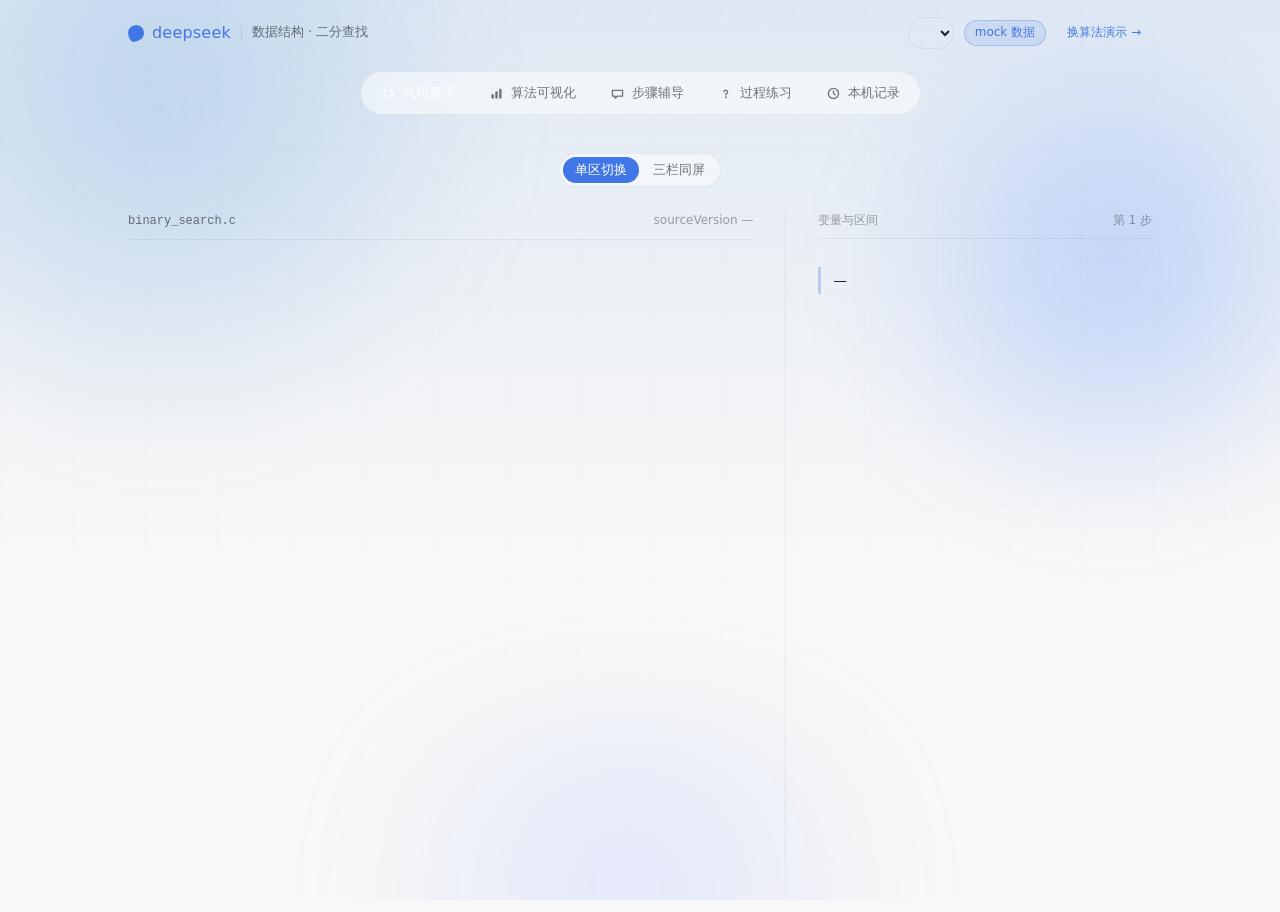
==== commit e770b7f0: "feat(m03): 加一层「帧渲染器」，让动画按别的算法自己的逻辑画 二分查找的渲染器写死了「候选区间 + L/R/M」。要给别的算法画动画，最省的做法不是复制一份画格子的代码， 而是把分工拆成四层" ====
--- a/frontend/src/features/visualization/dev-morph.html
+++ b/frontend/src/features/visualization/dev-morph.html
@@ -1,4 +1,4 @@
-<!doctype html>
+﻿<!doctype html>
 <html lang="zh-CN">
 <head>
 <meta charset="utf-8">
@@ -28,8 +28,8 @@
 <!-- 旧开发页 dev.html（Blender 深色壳）保留不动，这是并列的新页面。 -->
 <!-- 可视化内部的 .bsviz* 样式来自产品模块，必须一起引。资源带 ?v=，避免改了文件刷新还是旧的。 -->
 <link rel="stylesheet" href="./visualization.css">
-<link rel="stylesheet" href="./dev-viz-window.css?v=20261030a">
-<link rel="stylesheet" href="./dev-morph.css?v=20261030a">
+<link rel="stylesheet" href="./dev-viz-window.css?v=20261030b">
+<link rel="stylesheet" href="./dev-morph.css?v=20261030b">
 </head>
 <body>
 
@@ -66,6 +66,7 @@
     <div class="topbar-right">
       <select class="ghost-select" id="run-select" aria-label="选择演示案例"></select>
       <span class="badge" id="mode-badge">mock 数据</span>
+      <a class="topbar-link" href="./dev-algos.html" title="同一套渲染器与播放控制，换成冒泡排序 / 线性查找">换算法演示 →</a>
     </div>
   </header>
 
@@ -225,6 +226,6 @@
 
 <div class="toast" id="toast" role="status" hidden></div>
 
-<script type="module" src="./dev-morph.js?v=20261030a"></script>
+<script type="module" src="./dev-morph.js?v=20261030b"></script>
 </body>
 </html>
--- a/frontend/src/features/visualization/dev-morph.css
+++ b/frontend/src/features/visualization/dev-morph.css
@@ -182,6 +182,23 @@
 }
 
 .topbar-right { display: flex; align-items: center; gap: 10px; flex: 0 0 auto; }
+
+/* 顶栏右侧的页面互链（五区工作台 ⇄ 换算法演示） */
+.topbar-link {
+  font-size: 12px;
+  color: var(--brand);
+  text-decoration: none;
+  padding: 5px 10px;
+  border-radius: var(--r-pill);
+  border: 1px solid transparent;
+  white-space: nowrap;
+}
+.topbar-link:hover,
+.topbar-link:focus-visible {
+  border-color: rgba(65, 118, 230, 0.35);
+  background: rgba(65, 118, 230, 0.08);
+  outline: none;
+}
 
 .ghost-select {
   height: 32px;
